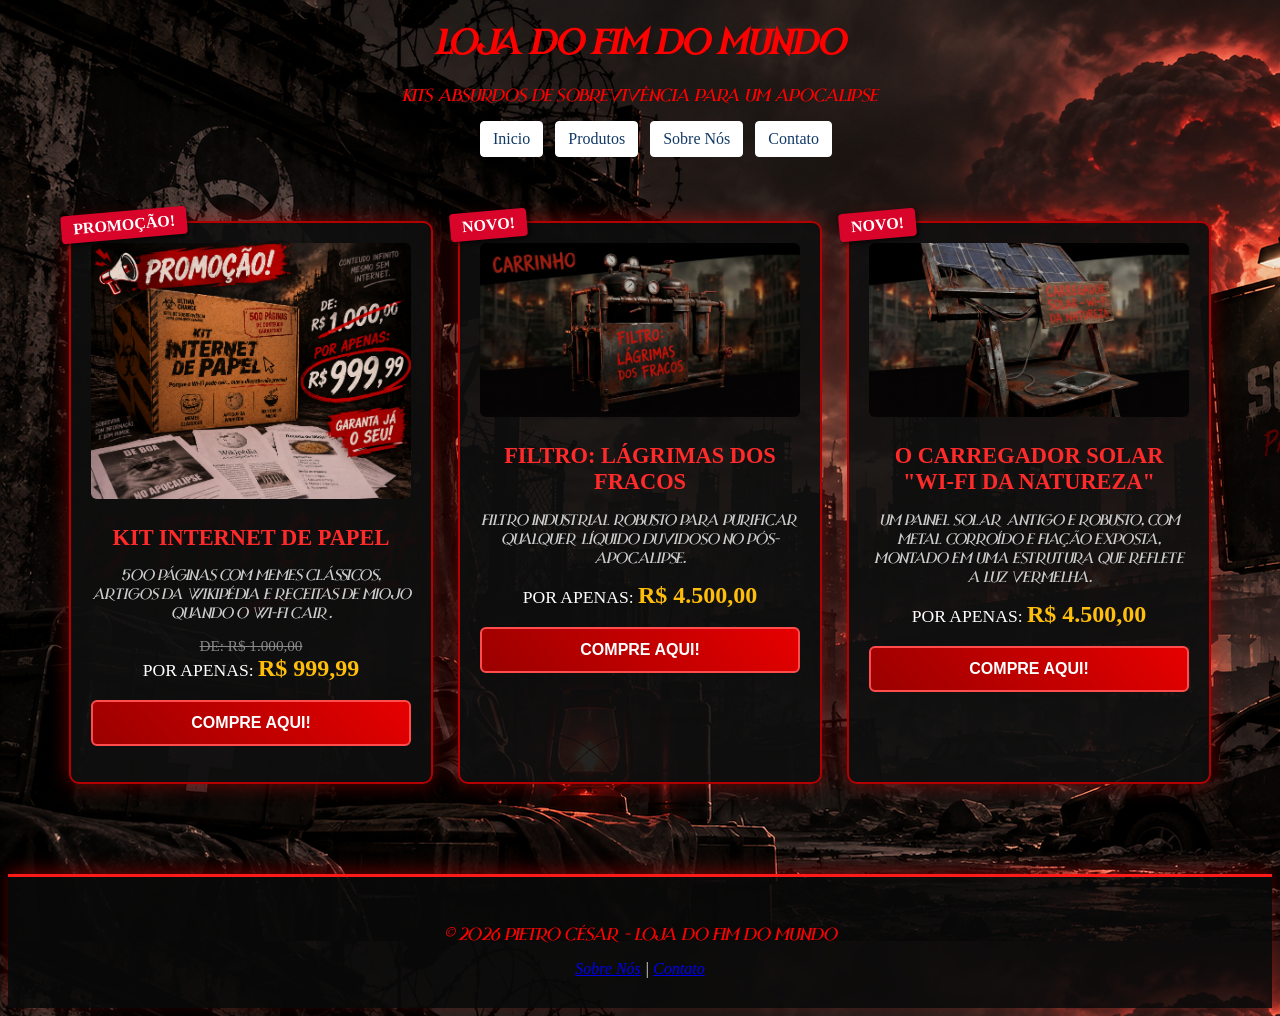
==== pages/produtos.html @ 063f3f55 "Criação da página inicial e da página produtos. Criação da página estilos e estilização do site" ====
<!DOCTYPE html>
<html lang="pt-br">
<head>
    <meta charset="UTF-8">
    <meta name="viewport" content="width=device-width, initial-scale=1.0">
    <link rel="stylesheet" href="../style/style.css">
    <title>Loja FDM | Produtos</title>
</head>
<body>
     <header class="cabecalho">
        <div class="container">
            <p class="etiqueta" align="left"></p>

            <h1 align="center">Loja do fim do Mundo</h1>
            <p align="center">Kits absurdos de sobrevivência para um apocalipse</p>


            <nav class="menu-principal">
                <ul class="menu-lista" align="center">
                    <li><a class="menu-link" href="../index.html">Inicio</a></li>
                    <li><a class="menu-link" href="./pages/produtos.html">Produtos</a></li>
                    <li><a class="menu-link" href="./sobre.html">Sobre Nós</a></li>
                    <li><a class="menu-link" href="./contato.html">Contato</a></li>
                    
                </ul>
            </nav>

        </div>
   <div class="container-produtos">
  
  <!-- CARD 1: Kit Internet de Papel -->
  <div class="card-produto">
    <div class="badge-promo">PROMOÇÃO!</div>
    
    <img src="../img/Promoção do Kit Internet de Papel.png" alt="Kit Internet de Papel">
    
    <h2 class="titulo-produto">Kit Internet de Papel</h2>
    <p class="descricao-produto">500 páginas com memes clássicos, artigos da Wikipédia e receitas de miojo quando o Wi-Fi cair.</p>
    
    <div class="area-preco">
      <span class="preco-antigo">DE: R$ 1.000,00</span>
      <span class="preco-novo">POR APENAS: <strong>R$ 999,99</strong></span>
    </div>

    <button id="comprar" class="botao-apocalipse" onclick="comprarProduto()">COMPRE AQUI!</button>
    <p id="feedback-compra" class="mensagem-oculta"></p>
  </div>

  <!-- CARD 2: Filtro de Água -->
  <div class="card-produto">
    <div class="badge-promo">NOVO!</div>
    
    <img src="../img/Gemini_Generated_Image_g8nwbdg8nwbdg8nw.jpg" alt="Filtro de Água">
    
    <h2 class="titulo-produto">Filtro: Lágrimas dos Fracos</h2>
    <p class="descricao-produto">Filtro industrial robusto para purificar qualquer líquido duvidoso no pós-apocalipse.</p>
    
    <div class="area-preco">
      <span class="preco-novo">POR APENAS: <strong>R$ 4.500,00</strong></span>
    </div>

    <button class="botao-apocalipse" onclick="comprarProduto()">COMPRE AQUI!</button>
  </div>
 <!-- CARD 3: Carregador Solar -->
  <div class="card-produto">
    <div class="badge-promo">NOVO!</div>
    
    <img src="../img/painelwifi.jpg.jpg" alt="Carregador Solar">
    
    <h2 class="titulo-produto">O Carregador Solar "Wi-Fi da Natureza"</h2>
    <p class="descricao-produto">Um painel solar antigo e robusto, com metal corroído e fiação exposta, montado em uma estrutura que reflete a luz vermelha.</p>
    
    <div class="area-preco">
      <span class="preco-novo">POR APENAS: <strong>R$ 4.500,00</strong></span>
    </div>

    <button class="botao-apocalipse" onclick="comprarProduto()">COMPRE AQUI!</button>
  </div>
</div>
<footer class="rodape">
        <div class="container">
            <p>&copy; 2026 Pietro César - Loja Do Fim Do Mundo</p>

            <address>
                <a href="./sobre.html">Sobre Nós</a>
                <span> | </span>
                <a href="./contato.html">Contato</a>

            </address>
        </div>
    </footer>                               
</body>
</html>
---- style/style.css ----
@font-face {
    font-family:StrangeDreams ;
    src: url('../fontes/strange_dreams/Strange\ Dreams\ Italic.otf');
}

body{
    background-image: url(../img/Loja\ de\ Sobrevivência\ Pós-Apocalíptica.png);
}

h1,p{
    color: red;
    font-family: 'StrangeDreams', sans-serif;
}

.menu-lista li{
    display: inline-block;

    margin-right: 8px;
    margin-bottom: 8px;
}

.menu-link{
    display: inline-block;

    padding: 8px 12px;

    background-color: #fff;
    color: #123a67;

    border: 1px solid #fff;
    border-radius: 4px;

    text-decoration: none;
}

.menu-link:hover {
  background: linear-gradient(45deg, #cc0000, #ff1a1a);
  transform: scale(1.04);
  box-shadow: 0 0 15px #ff1a1a;
}



 .container-central {
  display: flex;
  justify-content: center; 
  align-items: center;     
  min-height: 80vh;        
}

footer {
  background-color: rgba(10, 10, 10, 0.85); 
  border-top: 3px solid #ff1a1a;             
  box-shadow: 0 -5px 15px rgba(255, 0, 0, 0.3); 
  color: #f0f0f0;
  text-align: center;
  padding: 30px 20px;
  margin-top: 50px;                         
}
.container-produtos {
  display: flex;             /* Deixa todos os cards filhos lado a lado */
  justify-content: center;   /* Centraliza o grupo de cards na tela */
  flex-wrap: wrap;           /* Faz os cards pularem para a linha de baixo se a tela for muito pequena */
  gap: 20px;                 /* Cria um espaçamento automático de 20px entre os cards */
  padding: 40px;
}

.card-produto {
  width: 320px;              /* Largura fixa para cada card */
  /* ... seus outros estilos de cor, borda e fundo apocalíptico ... */
}
.container-produtos {
  display: flex;             /* Deixa todos os cards filhos lado a lado */
  justify-content: center;   /* Centraliza o grupo de cards na tela */
  flex-wrap: wrap;           /* Faz os cards pularem para a linha de baixo se a tela for pequena */
  gap: 25px;                 /* Cria um espaçamento automático de 25px entre os cards */
  padding: 40px;
}

.card-produto {
  position: relative;
  width: 320px;
  background: rgba(15, 15, 15, 0.9);
  border: 2px solid #b30000;
  border-radius: 10px;
  padding: 20px;
  color: #f0f0f0;
  text-align: center;
  box-shadow: 0 0 20px rgba(255, 0, 0, 0.4);
  transition: transform 0.3s ease, box-shadow 0.3s ease;
}

.card-produto:hover {
  transform: translateY(-5px);
  box-shadow: 0 0 30px rgba(255, 30, 0, 0.8);
}

.badge-promo {
  position: absolute;
  top: -12px;
  left: -10px;
  background-color: #d90429;
  color: white;
  font-weight: bold;
  padding: 5px 12px;
  border-radius: 4px;
  transform: rotate(-5deg);
  box-shadow: 2px 2px 5px rgba(0,0,0,0.7);
}

.card-produto img {
  width: 100%;
  border-radius: 6px;
  margin-bottom: 12px;
}

.titulo-produto {
  color: #ff2a2a;
  font-size: 1.4rem;
  margin: 10px 0 5px;
  text-transform: uppercase;
}

.descricao-produto {
  font-size: 0.9rem;
  color: #cccccc;
  margin-bottom: 15px;
}

.area-preco {
  display: flex;
  flex-direction: column;
  margin-bottom: 18px;
}

.preco-antigo {
  text-decoration: line-through;
  color: #888;
  font-size: 0.95rem;
}

.preco-novo {
  color: #fff;
  font-size: 1.1rem;
}

.preco-novo strong {
  color: #ffbe0b;
  font-size: 1.5rem;
}

.botao-apocalipse {
  width: 100%;
  padding: 12px;
  font-size: 1rem;
  font-weight: bold;
  color: #fff;
  background: linear-gradient(45deg, #9b0000, #e60000);
  border: 2px solid #ff4d4d;
  border-radius: 6px;
  cursor: pointer;
  text-transform: uppercase;
  transition: all 0.2s ease;
}

.botao-apocalipse:hover {
  background: linear-gradient(45deg, #cc0000, #ff1a1a);
  transform: scale(1.03);
  box-shadow: 0 0 15px #ff1a1a;
}
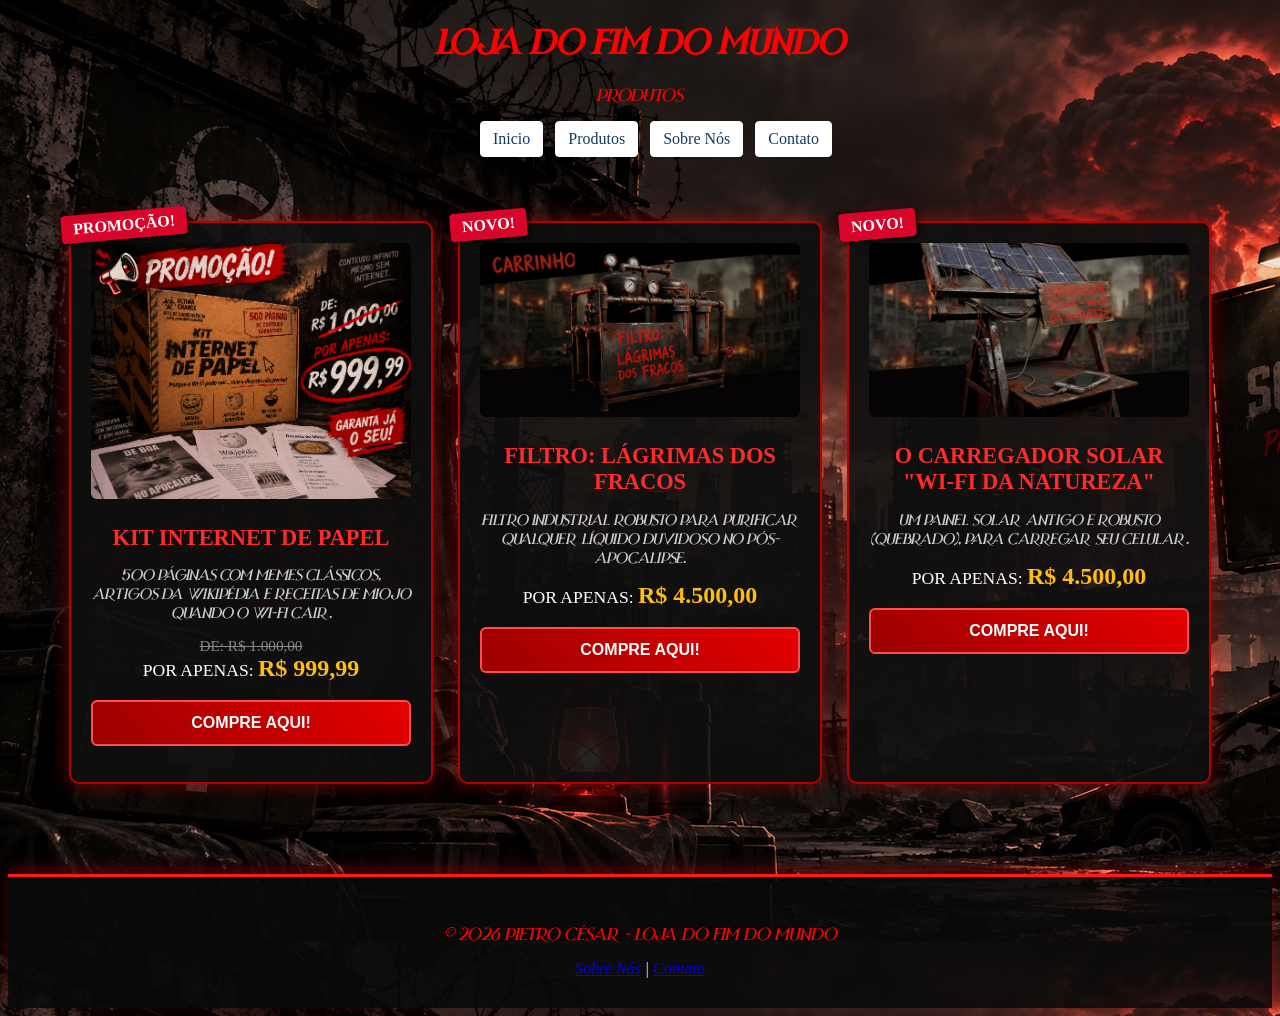
==== commit 30052951: "estilização e criação da página sobre nós" ====
--- a/pages/produtos.html
+++ b/pages/produtos.html
@@ -12,7 +12,7 @@
             <p class="etiqueta" align="left"></p>
 
             <h1 align="center">Loja do fim do Mundo</h1>
-            <p align="center">Kits absurdos de sobrevivência para um apocalipse</p>
+            <p align="center">PRODUTOS</p>
 
 
             <nav class="menu-principal">
@@ -68,7 +68,7 @@
     <img src="../img/painelwifi.jpg.jpg" alt="Carregador Solar">
     
     <h2 class="titulo-produto">O Carregador Solar "Wi-Fi da Natureza"</h2>
-    <p class="descricao-produto">Um painel solar antigo e robusto, com metal corroído e fiação exposta, montado em uma estrutura que reflete a luz vermelha.</p>
+    <p class="descricao-produto">Um painel solar antigo e robusto (quebrado), para carregar seu celular.
     
     <div class="area-preco">
       <span class="preco-novo">POR APENAS: <strong>R$ 4.500,00</strong></span>
--- a/style/style.css
+++ b/style/style.css
@@ -167,4 +167,69 @@
   background: linear-gradient(45deg, #cc0000, #ff1a1a);
   transform: scale(1.03);
   box-shadow: 0 0 15px #ff1a1a;
+}
+/* Estilos da Página Sobre Nós */
+.container-sobre {
+  display: flex;
+  justify-content: center;
+  padding: 40px 20px;
+}
+
+.caixa-sobre {
+  max-width: 900px;
+  background: rgba(15, 15, 15, 0.9);
+  border: 2px solid #b30000;
+  border-radius: 10px;
+  padding: 35px;
+  color: #f0f0f0;
+  box-shadow: 0 0 25px rgba(255, 0, 0, 0.4);
+  line-height: 1.6;
+}
+
+.caixa-sobre h2 {
+  color: #ff2a2a;
+  font-size: 2rem;
+  text-transform: uppercase;
+  text-align: center;
+  margin-bottom: 20px;
+  border-bottom: 1px solid #b30000;
+  padding-bottom: 10px;
+}
+
+.caixa-sobre p {
+  margin-bottom: 15px;
+  font-size: 1.05rem;
+  color: #dcdcdc;
+}
+
+
+.pilares-sobre {
+  display: flex;
+  justify-content: space-between;
+  flex-wrap: wrap;
+  gap: 20px;
+  margin-top: 30px;
+}
+
+.pilar-item {
+  flex: 1;
+  min-width: 240px;
+  background: rgba(30, 10, 10, 0.8);
+  border: 1px solid #ff4d4d;
+  border-radius: 8px;
+  padding: 20px;
+  text-align: center;
+  transition: transform 0.3s ease;
+}
+
+.pilar-item:hover {
+  transform: translateY(-5px);
+  box-shadow: 0 0 15px rgba(255, 26, 26, 0.5);
+}
+
+.pilar-item h3 {
+  color: #ffbe0b;
+  text-transform: uppercase;
+  margin-bottom: 10px;
+  font-size: 1.2rem;
 }
